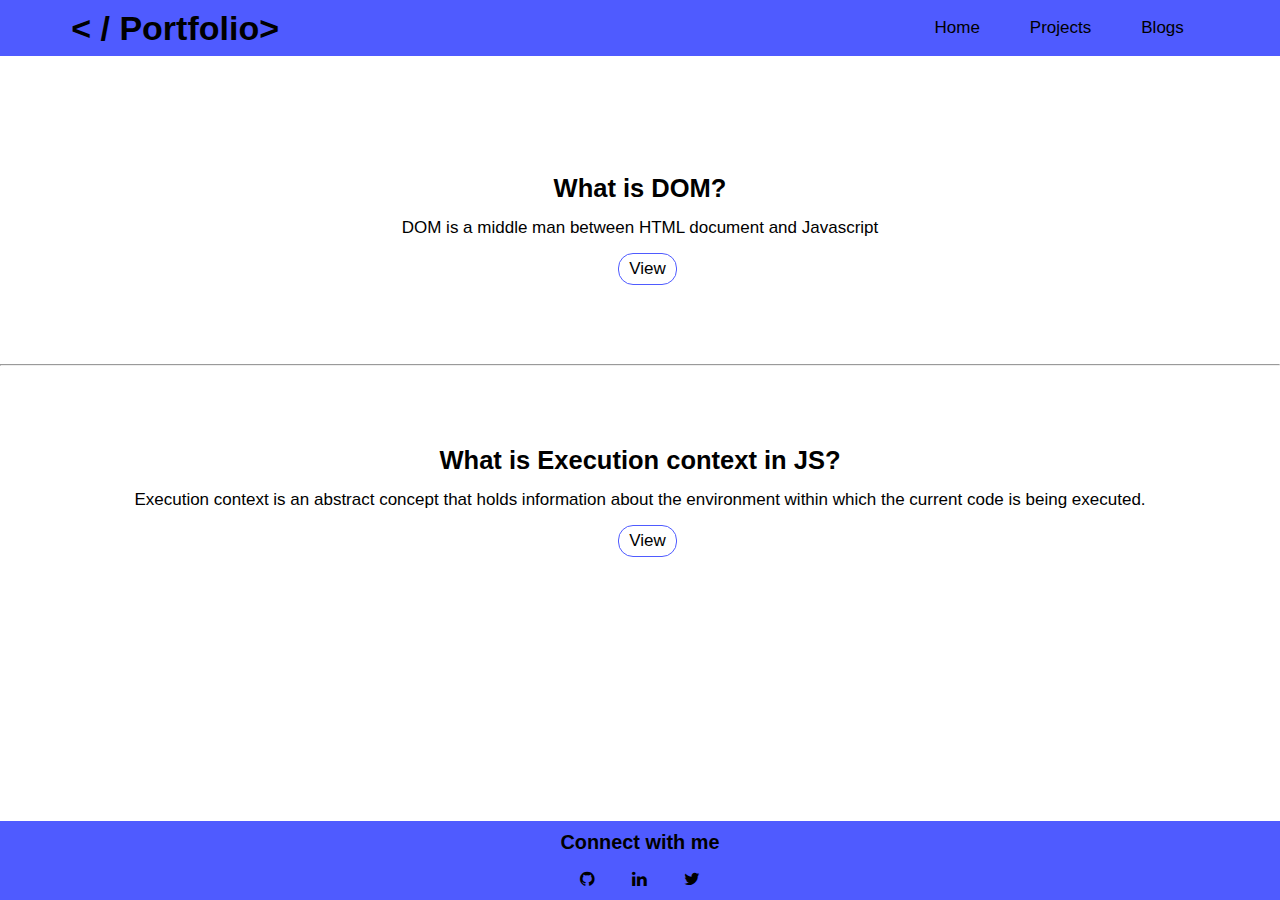
==== blogs.html @ 8504e833 "initial commit" ====
<!DOCTYPE html>
<html lang="en">
<head>
    <meta charset="UTF-8">
    <meta http-equiv="X-UA-Compatible" content="IE=edge">
    <meta name="viewport" content="width=device-width, initial-scale=1.0">
    <link rel="stylesheet" href="font-awesome-4.7.0/css/font-awesome.min.css">
    <link rel="stylesheet" href="mycss.css">
    <title>My portfolio</title>
    

   
</head>
<body class="body">
        <header>
            <nav class="navbar">
                <h1>< / Portfolio></h1>
                <div class="hamburger">
                    <div class="line"></div>
                    <div class="line"></div>
                    <div class="line"></div>
                </div>
                <ul class="nav-opt">
                    <li class="nav-item home"><a href="index.html">Home</a></li>
                    <li class="nav-item project"><a href="projects.html">Projects</a></li>
                    <li class="nav-item blog"><a href="blogs.html">Blogs</a></li>
                </ul>
                
            </nav>
        </header>
        <div class="hero-section">
                <div class="main">
                    <div class="section">
                        <h2 class="section-header">What is DOM?</h2>
                        <p class="section-descrip">DOM is a middle man between HTML document and Javascript </p>
                        <ul class="section-items">
                            <li class="item"><a href="https://hashnode.com/post/what-is-document-object-model-dom-and-dom-manipulation-cksetp6vw0pyxt2s1h53egyh8" target="_blank">View</a></li>
                        </ul>
    
        </div>
        <hr>
        <div class="section">
            <h2 class="section-header">What is Execution context in JS?</h2>
            <p class="section-descrip">Execution context is an abstract concept that holds information about the environment within which the current code is being executed.</p>
            <ul class="section-items">
                <li class="item"><a href="https://hashnode.com/post/what-is-execution-context-in-javascript-cksixpmub00gs1ws1hh9j6c20" target="_blank">View</a></li>
            </ul>
    
    </div>
</div>
        </div>
<footer>
    <h3>Connect with me</h3>
    <ul>
        <li class="links"><a href="https://github.com/rahulmistry751" target="_blank"><i class="fa fa-github" aria-hidden="true"></i></a></li>
        <li class="links"><a href="https://www.linkedin.com/in/rahul-mistry-xl/" target="_blank"><i class="fa fa-linkedin" aria-hidden="true"></i></a></li>
        <li class="links"><a href="https://twitter.com/rahulmistry751" target="_blank"><i class="fa fa-twitter" aria-hidden="true"></i></a></li>
    </ul>
</footer>

<script src="ajax.js"></script>
<script src="app.js"></script>
</body>
</html>
---- mycss.css ----
*{
    box-sizing:border-box;
    margin:0;
    padding:0;
}
:root{
    --font-color:black;
    --theme-color:#4F5BFF;
    --font-size:1.2rem;
}
html{
    height:100%;
}
body{
    /*background: linear-gradient(to right bottom,#000000 10%, #9B9B9B);*/
    min-height:100%;
    display: flex;
    flex-direction: column;
    font-family: Poppins,sans-serif;
    font-size:17px;
  
    /*font-family: 'Montserrat', sans-serif;*/
}

/*Hero Section container*/




/*Navigation bar*/
header{
    height: 15%;
    background-color: var(--theme-color);
    color:var(--font-color);
    /*font-family:'Courier New', Courier, monospace;*/
    padding:0.5rem;
    margin-bottom:3vw;
}
.heading{
    text-decoration: none;
    color:var(--font-color);
}
.navbar{
    position:relative;
    display:flex;
    align-items: center;
    justify-content: space-between;
    flex-wrap:wrap;
    width:90%;
    height:100%;
    margin:auto;
   
}

.nav-opt{
    display: flex;
    list-style: none;
    text-align:center;
    margin-left:auto;
    
}
.nav-item{
    margin:auto 15px;
    padding:10px;
    
    
    
}

.nav-item a{
    text-decoration: none;
    color:var(--font-color);
    
}

.active{
    border-bottom:var(--font-color) solid;
    font-size:1.1rem;
    
}





          /*Cover page*/

.cover{
    padding:20px;
}

.Intro{
    text-align:center;
    width:40%;
    float:left;
    color:var(--font-color);
    font-family:"Raleway";   
}

.greet{
    font-size:clamp(24px,5vw,44px);
}

.myname{
    color:var(--theme-color);
}

.sub-info{
    color:var(--font-color);
    font-size:clamp(16px,2vw,20px);;
}







            /*main sections*/
.main-sections{
    /*background: linear-gradient(to right bottom, #EE82EE,#E6E6FA);*/
   clear:both;
   

    
}
.section{
    display:flex;
    flex-direction: column;
    justify-content: center;
    padding:1rem 1rem;
    align-items: center;
    height:30vh;
    
}
.section-header{

    margin-bottom:15px;
}
.section-descrip{
    margin-bottom:15px;
  
   

}

.section-items{
    display:flex;
    flex-wrap:wrap;
    gap:1rem;
    list-style: none;
    justify-content: center;
}
.item{
    border:1px solid var(--theme-color);
    border-radius:15px;
    padding:5px 10px;
    margin-left:15px;
}
.item a{
    text-decoration: none;
    color:var(--font-color);
}
.item:hover{
    background-color: var(--theme-color);
    border: 1px solid black;
}
.section-btn{
    padding:10px 15px;
    border:1px solid var(--theme-color);
    border-radius:10px;
    text-decoration: none;
    color:var(--font-color);
}
.section-btn:hover{
    background-color: var(--theme-color);
    color:white;
}
/*Footer*/

footer{
    color:var(--font-color);
    margin-top:auto;
    text-align: center;
    padding:10px;
    background-color:var(--theme-color);
}
footer h3{
    margin-bottom:1rem;
}
footer li{
    display:inline;
    padding:0 1rem;
    text-align: center;
}
.fa{
    color:var(--font-color);
}
/*Media Queries*/

@media (max-width:576px){
    .nav-opt{
        display:none;
    }
    .open{
        position: absolute;
        top:100%;
        width:100%;
        display:block;
        background-color:var(--theme-color);
        
    }
    
    .line {
        width: 30px;
        height: 3px;
        background: white;
        margin: 5px;
      }
      .nav-item{
          margin:5px auto;
          border-bottom: 1px solid  grey;
          
      }
      

      /*For cover page*/
      .Intro{
          width:100%;
      }
      .cover-img{
          display:none;
      }
      

    
}
@media (min-width:577px){
    .navbar-toggler{
        display:none;
    
}
.hamburger{
    display:none;
}
}
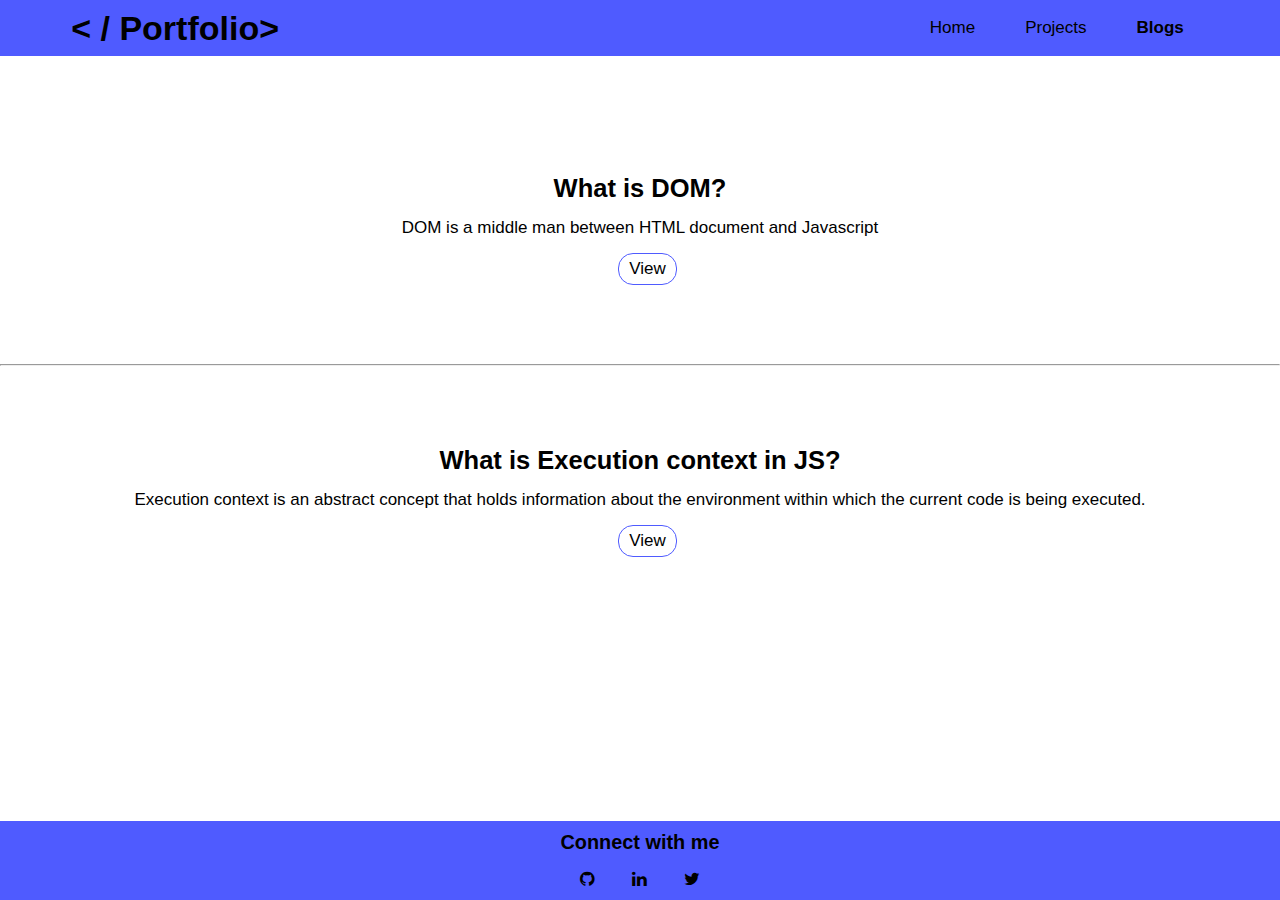
==== commit 55293d4d: "update: highlight current page menu" ====
--- a/blogs.html
+++ b/blogs.html
@@ -23,7 +23,7 @@
                 <ul class="nav-opt">
                     <li class="nav-item home"><a href="index.html">Home</a></li>
                     <li class="nav-item project"><a href="projects.html">Projects</a></li>
-                    <li class="nav-item blog"><a href="blogs.html">Blogs</a></li>
+                    <li class="nav-item blog"><a href="blogs.html"><strong>Blogs</strong></a></li>
                 </ul>
                 
             </nav>
@@ -57,8 +57,6 @@
         <li class="links"><a href="https://twitter.com/rahulmistry751" target="_blank"><i class="fa fa-twitter" aria-hidden="true"></i></a></li>
     </ul>
 </footer>
-
-<script src="ajax.js"></script>
 <script src="app.js"></script>
 </body>
 </html>